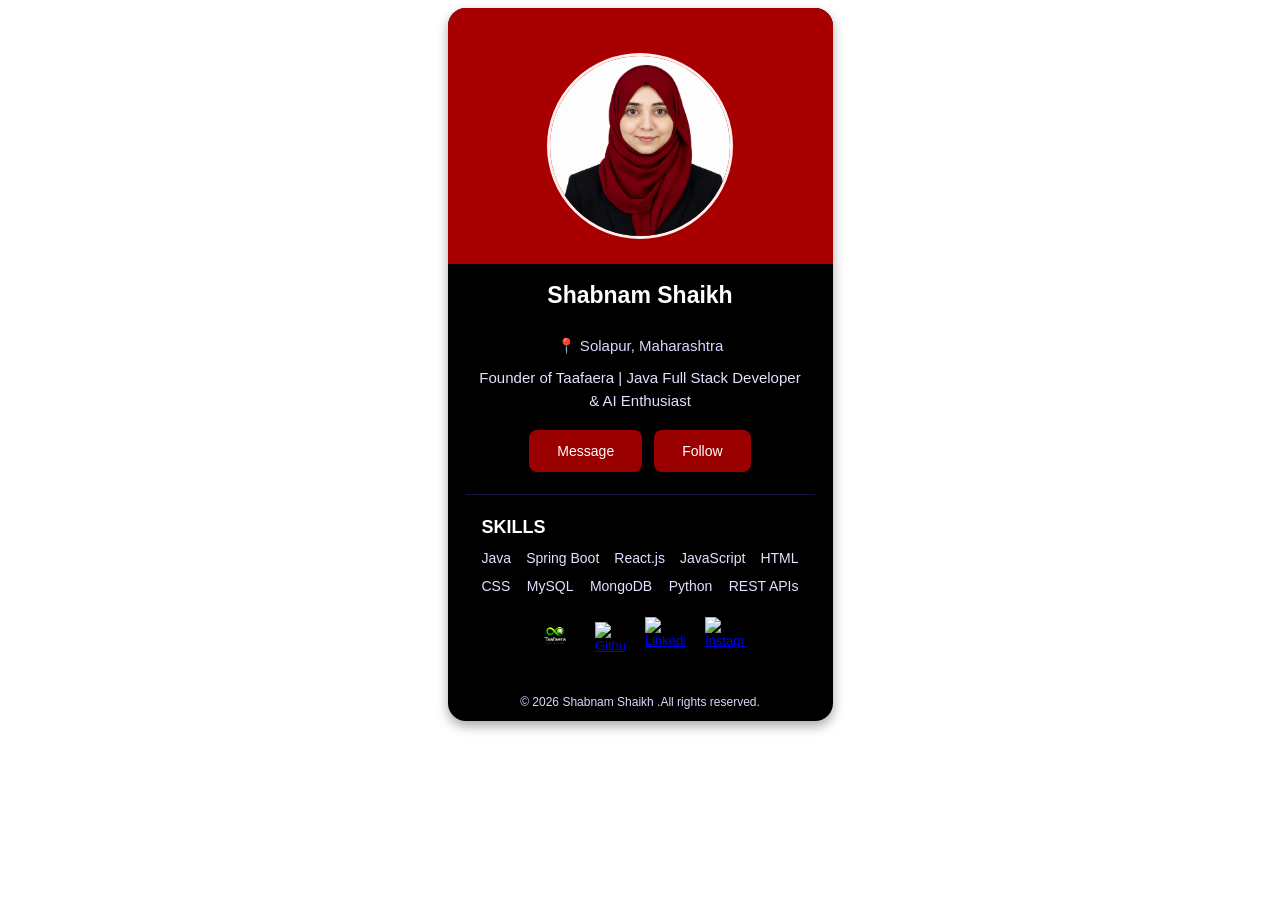
==== index.html @ c9ba9434 "Add files via upload" ====
<!DOCTYPE html>

<!DOCTYPE html>
<html lang="en">
<head>
    <meta charset="UTF-8">
    <meta name="viewport" content="width=device-width, initial-scale=1.0">
    <title>Shabnam Portfolio Card</title>
</head>
<body style="
    margin: 0;
    padding: 8px;
    min-height: 80vh;
    box-sizing: border-box;
    display: flex;
    justify-content: center;
    align-items: center;
    background-image: url('https://getwallpapers.com/wallpaper/full/8/c/2/257088.jpg');
    background-size: cover;
    background-position: center;
    background-repeat: no-repeat;
    font-family: Arial, sans-serif;
">

    <div style="
        width: 100%;
        max-width: 385px;
        background-color: #000000;
        border-radius: 18px;
        overflow: hidden;
        box-shadow: 0 5px 12px rgba(0,0,0,0.35);
        color: white;
    ">

        <!-- Profile Image Section -->
        <div style="
            background-color: #a80000;
            padding: 45px 20px 25px;
            display: flex;
            justify-content: center;
            align-items: center;
        ">

            <div style="
                width: 180px;
                height: 180px;
                border: 3px solid #ffeeee;
                border-radius: 50%;
                display: flex;
                justify-content: center;
                align-items: center;
                background-image: ;
                color: white;
                font-size: 48px;
                font-weight: bold;
            ">
                <img src="myimage.png"
         alt="Shabnam Profile"
         style="
            width: 100%;
            height: 100%;
            border-radius: 50%;
            object-fit: cover;
            display: block;
         ">
            </div>

        </div>

        <!-- Profile Details -->
        <div style="
            padding: 18px;
            text-align: center;
        ">

            <h2 style="
                margin: 0 0 28px;
                font-size: 23px;
                color: white;
            ">
                Shabnam Shaikh
            </h2>

            <p style="
                margin: 10px 0;
                color: #d9d7ff;
                font-size: 15px;
            ">
                📍 Solapur, Maharashtra
            </p>

            <p style="
                margin: 12px 0;
                color: #e3e1ff;
                font-size: 15px;
                line-height: 1.5;
            ">
                Founder of Taafaera | Java Full Stack Developer<br>
                & AI Enthusiast
            </p>

            <!-- Buttons -->
            <div style="
                display: flex;
                justify-content: center;
                gap: 12px;
                margin: 18px 0 10px;
            ">

                <a href="mailto:shabnamshaikh2614@gmail.com"
                   style="
                    text-decoration: none;
                    background-color: #9b0000;
                    color: white;
                    padding: 13px 28px;
                    border-radius: 8px;
                    font-size: 14px;
                    box-shadow: 0 2px 5px rgba(0,0,0,0.3);
                ">
                    Message
                </a>

                <a href="https://www.linkedin.com/in/shabnam-shaikh97/"
                   target="_blank"
                   style="
                    text-decoration: none;
                    background-color: #9b0000;
                    color: white;
                    padding: 13px 28px;
                    border-radius: 8px;
                    font-size: 14px;
                    box-shadow: 0 2px 5px rgba(0,0,0,0.3);
                ">
                    Follow
                </a>

            </div>

            <hr style="
                border: none;
                border-top: 1px solid #171440;
                margin: 22px 0;
            ">

            <!-- Skills -->
            <div style="
                text-align: left;
                padding: 0 16px 15px;
            ">

                <h3 style="
                    margin: 0 0 12px;
                    font-size: 18px;
                    color: white;
                ">
                    SKILLS
                </h3>

                <div style="
                    display: flex;
                    flex-wrap: wrap;
                    justify-content: space-between;
                    gap: 12px 8px;
                    font-size: 14px;
                    color: #e3e1ff;
                ">

                    <span>Java</span>
                    <span>Spring Boot</span>
                    <span>React.js</span>
                    <span>JavaScript</span>
                    <span>HTML</span>
                    <span>CSS</span>
                    <span>MySQL</span>
                    <span>MongoDB</span>
                    <span>Python</span>
                    <span>REST APIs</span>

                </div>

            </div>

            <!-- Social Links -->
            <div style="
                display: flex;
                justify-content: center;
                gap: 20px;
                padding: 8px;
                font-size: 13px;
            ">
             <a href="https://taaf-aera-global.vercel.app"
                   target="_blank"
       rel="noopener noreferrer"
       title="taafaera"
       style="display:inline-flex;align-items:center;">

        <img src= "Taafaeralogo.jpg"
             alt="taafaera"
             style="
                width:40px;
                height:40px;
                object-fit:contain;
             ">
    </a>

                <a href="https://github.com/ShabnamShaikh2614"
                   target="_blank"
       rel="noopener noreferrer"
       title="LinkedIn"
       style="display:inline-flex;align-items:center;">

        <img src= "https://uxwing.com/wp-content/themes/uxwing/download/brands-and-social-media/github-white-icon.png"
             alt="Github"
             style="
                width:30px;
                height:30px;
                object-fit:contain;
             ">
    </a>

                <a href="https://www.linkedin.com/in/shabnam-shaikh97/"
       target="_blank"
       rel="noopener noreferrer"
       title="LinkedIn"
       style="display:inline-flex;align-items:center;">

        <img src= "https://static.vecteezy.com/system/resources/thumbnails/018/930/480/small_2x/linkedin-logo-linkedin-icon-transparent-free-png.png"
             alt="LinkedIn"
             style="
                width:40px;
                height:40px;
                object-fit:contain;
             ">
    </a>
    <a href="https://www.instagram.com/shabnamvibes?vrfl=NjBxeHpkbDM1b29j"
       target="_blank"
       rel="noopener noreferrer"
       title="instagram"
       style="display:inline-flex;align-items:center;">

        <img src= "https://static.vecteezy.com/system/resources/thumbnails/065/386/516/small/instagram-circle-logo-icon-ig-app-transparent-background-premium-social-media-design-for-digital-download-free-png.png"
             alt="Instagram"
             style="
                width:40px;
                height:40px;
                object-fit:contain;
             ">
    </a>
            </div>

        </div>
        <footer style="
    text-align:center;
    padding:12px;
    font-size:12px;
    color:#d9d7ff"
    >
    © 2026 Shabnam Shaikh .All rights reserved.
    </footer>

    </div>

</body>
</html>
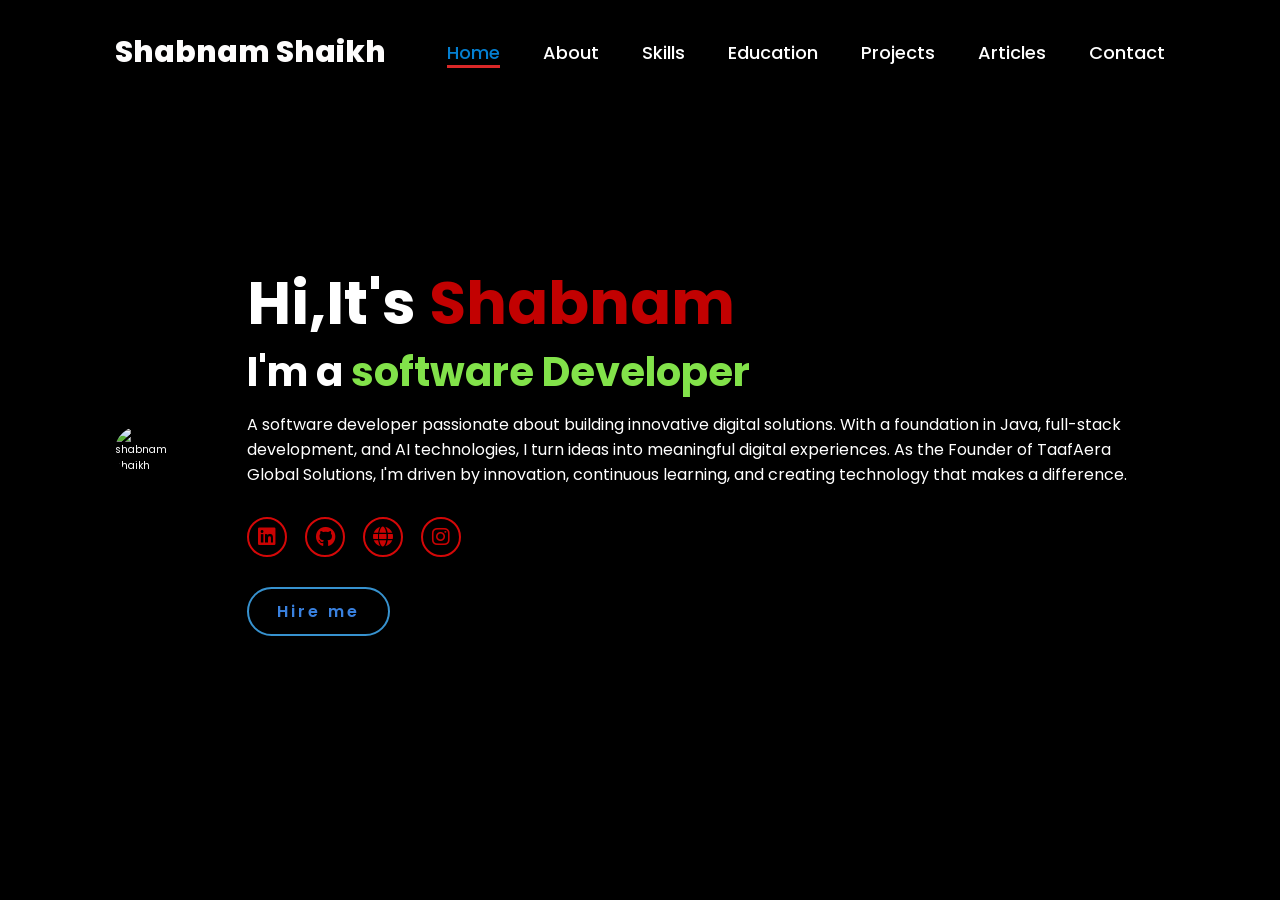
==== commit aa9d0581: "Add files via upload" ====
--- a/index.html
+++ b/index.html
@@ -1,264 +1,43 @@
-<!DOCTYPE html>
-
 <!DOCTYPE html>
 <html lang="en">
 <head>
     <meta charset="UTF-8">
     <meta name="viewport" content="width=device-width, initial-scale=1.0">
-    <title>Shabnam Portfolio Card</title>
+   <link rel="stylesheet" href="https://cdnjs.cloudflare.com/ajax/libs/font-awesome/6.5.2/css/all.min.css">
+    <link rel="stylesheet" href="style.css">
+    <title>Shabnam Shaikh</title>
 </head>
-<body style="
-    margin: 0;
-    padding: 8px;
-    min-height: 80vh;
-    box-sizing: border-box;
-    display: flex;
-    justify-content: center;
-    align-items: center;
-    background-image: url('https://getwallpapers.com/wallpaper/full/8/c/2/257088.jpg');
-    background-size: cover;
-    background-position: center;
-    background-repeat: no-repeat;
-    font-family: Arial, sans-serif;
-">
-
-    <div style="
-        width: 100%;
-        max-width: 385px;
-        background-color: #000000;
-        border-radius: 18px;
-        overflow: hidden;
-        box-shadow: 0 5px 12px rgba(0,0,0,0.35);
-        color: white;
-    ">
-
-        <!-- Profile Image Section -->
-        <div style="
-            background-color: #a80000;
-            padding: 45px 20px 25px;
-            display: flex;
-            justify-content: center;
-            align-items: center;
-        ">
-
-            <div style="
-                width: 180px;
-                height: 180px;
-                border: 3px solid #ffeeee;
-                border-radius: 50%;
-                display: flex;
-                justify-content: center;
-                align-items: center;
-                background-image: ;
-                color: white;
-                font-size: 48px;
-                font-weight: bold;
-            ">
-                <img src="myimage.png"
-         alt="Shabnam Profile"
-         style="
-            width: 100%;
-            height: 100%;
-            border-radius: 50%;
-            object-fit: cover;
-            display: block;
-         ">
+<body>
+    <header>
+        <a href="#" class="logo">Shabnam Shaikh</a>
+        <nav>
+           <a href="index.html" class="active">Home</a>
+           <a href="codefile/about.html">About</a>
+           <a href="codefile/skills.html">Skills</a>
+           <a href="codefile/education.html">Education</a>
+           <a href="codefile/project.html">Projects</a>
+           <a href="codefile/article.html">Articles</a>
+           <a href="codefile/contact.html">Contact</a>
+        </nav>
+    </header>
+    <section class="home">
+        <div class="home-img">
+            <img src="/Portfolio/images/main.png" alt="shabnam shaikh">
+       </div>
+       <div class="home-content">
+           <h1>Hi,It's <span> Shabnam</span></h1>
+           <h3 class="typing-text">I'm a <span></span></h3>
+           <p>A software developer passionate about building innovative digital solutions. With a foundation in Java, full-stack development, and AI technologies, I turn ideas into meaningful digital experiences. As the Founder of TaafAera Global Solutions, I'm driven by innovation, continuous learning, and creating technology that makes a difference.</p>
+<div class="social-icons">
+        <a href="https://www.linkedin.com/in/shabnam-shaikh97"><i class="fa-brands fa-linkedin"></i></a>
+        <a href="https://github.com/ShabnamShaikh2614"><i class="fa-brands fa-github"></i></a>
+        <a href="https://profilecard-neon.vercel.app/"><i class="fa-solid fa-globe"></i></a>
+        <a href="https://www.instagram.com/shabnamvibes?vrfl=NjBxeHpkDM1b29j"><i class="fa-brands fa-instagram"></i></a>
             </div>
-
-        </div>
-
-        <!-- Profile Details -->
-        <div style="
-            padding: 18px;
-            text-align: center;
-        ">
-
-            <h2 style="
-                margin: 0 0 28px;
-                font-size: 23px;
-                color: white;
-            ">
-                Shabnam Shaikh
-            </h2>
-
-            <p style="
-                margin: 10px 0;
-                color: #d9d7ff;
-                font-size: 15px;
-            ">
-                📍 Solapur, Maharashtra
-            </p>
-
-            <p style="
-                margin: 12px 0;
-                color: #e3e1ff;
-                font-size: 15px;
-                line-height: 1.5;
-            ">
-                Founder of Taafaera | Java Full Stack Developer<br>
-                & AI Enthusiast
-            </p>
-
-            <!-- Buttons -->
-            <div style="
-                display: flex;
-                justify-content: center;
-                gap: 12px;
-                margin: 18px 0 10px;
-            ">
-
-                <a href="mailto:shabnamshaikh2614@gmail.com"
-                   style="
-                    text-decoration: none;
-                    background-color: #9b0000;
-                    color: white;
-                    padding: 13px 28px;
-                    border-radius: 8px;
-                    font-size: 14px;
-                    box-shadow: 0 2px 5px rgba(0,0,0,0.3);
-                ">
-                    Message
-                </a>
-
-                <a href="https://www.linkedin.com/in/shabnam-shaikh97/"
-                   target="_blank"
-                   style="
-                    text-decoration: none;
-                    background-color: #9b0000;
-                    color: white;
-                    padding: 13px 28px;
-                    border-radius: 8px;
-                    font-size: 14px;
-                    box-shadow: 0 2px 5px rgba(0,0,0,0.3);
-                ">
-                    Follow
-                </a>
-
-            </div>
-
-            <hr style="
-                border: none;
-                border-top: 1px solid #171440;
-                margin: 22px 0;
-            ">
-
-            <!-- Skills -->
-            <div style="
-                text-align: left;
-                padding: 0 16px 15px;
-            ">
-
-                <h3 style="
-                    margin: 0 0 12px;
-                    font-size: 18px;
-                    color: white;
-                ">
-                    SKILLS
-                </h3>
-
-                <div style="
-                    display: flex;
-                    flex-wrap: wrap;
-                    justify-content: space-between;
-                    gap: 12px 8px;
-                    font-size: 14px;
-                    color: #e3e1ff;
-                ">
-
-                    <span>Java</span>
-                    <span>Spring Boot</span>
-                    <span>React.js</span>
-                    <span>JavaScript</span>
-                    <span>HTML</span>
-                    <span>CSS</span>
-                    <span>MySQL</span>
-                    <span>MongoDB</span>
-                    <span>Python</span>
-                    <span>REST APIs</span>
-
-                </div>
-
-            </div>
-
-            <!-- Social Links -->
-            <div style="
-                display: flex;
-                justify-content: center;
-                gap: 20px;
-                padding: 8px;
-                font-size: 13px;
-            ">
-             <a href="https://taaf-aera-global.vercel.app"
-                   target="_blank"
-       rel="noopener noreferrer"
-       title="taafaera"
-       style="display:inline-flex;align-items:center;">
-
-        <img src= "Taafaeralogo.jpg"
-             alt="taafaera"
-             style="
-                width:40px;
-                height:40px;
-                object-fit:contain;
-             ">
-    </a>
-
-                <a href="https://github.com/ShabnamShaikh2614"
-                   target="_blank"
-       rel="noopener noreferrer"
-       title="LinkedIn"
-       style="display:inline-flex;align-items:center;">
-
-        <img src= "https://uxwing.com/wp-content/themes/uxwing/download/brands-and-social-media/github-white-icon.png"
-             alt="Github"
-             style="
-                width:30px;
-                height:30px;
-                object-fit:contain;
-             ">
-    </a>
-
-                <a href="https://www.linkedin.com/in/shabnam-shaikh97/"
-       target="_blank"
-       rel="noopener noreferrer"
-       title="LinkedIn"
-       style="display:inline-flex;align-items:center;">
-
-        <img src= "https://static.vecteezy.com/system/resources/thumbnails/018/930/480/small_2x/linkedin-logo-linkedin-icon-transparent-free-png.png"
-             alt="LinkedIn"
-             style="
-                width:40px;
-                height:40px;
-                object-fit:contain;
-             ">
-    </a>
-    <a href="https://www.instagram.com/shabnamvibes?vrfl=NjBxeHpkbDM1b29j"
-       target="_blank"
-       rel="noopener noreferrer"
-       title="instagram"
-       style="display:inline-flex;align-items:center;">
-
-        <img src= "https://static.vecteezy.com/system/resources/thumbnails/065/386/516/small/instagram-circle-logo-icon-ig-app-transparent-background-premium-social-media-design-for-digital-download-free-png.png"
-             alt="Instagram"
-             style="
-                width:40px;
-                height:40px;
-                object-fit:contain;
-             ">
-    </a>
-            </div>
-
-        </div>
-        <footer style="
-    text-align:center;
-    padding:12px;
-    font-size:12px;
-    color:#d9d7ff"
-    >
-    © 2026 Shabnam Shaikh .All rights reserved.
-    </footer>
-
-    </div>
-
+            <a href="mailto:shabnamshaikh.2614@gmail.com" class="btn">Hire me</a>
+</div>
+           
+       </div>
+    </section>
 </body>
-</html>
+</html>
--- a/style.css
+++ b/style.css
@@ -0,0 +1,272 @@
+@import url('https://fonts.googleapis.com/css2?family=Poppins:wght@100;200;300;400;500;600&display=swap');
+
+*{
+    margin: 0;
+    padding: 0;
+    box-sizing: border-box;
+    text-decoration: none;
+    border: none;
+    outline: none;
+    font-family: 'Poppins', sans-serif;
+}
+
+html{
+    font-size: 62.5%;
+}
+
+body{
+    width: 100%;
+    height: 100vh;
+    overflow-x: hidden;
+    background-color: black;
+    color: white;
+}
+
+header{
+    margin-top: 20px;
+    position: fixed;
+    top: 0;
+    left: 0;
+    width: 100%;
+    padding: 1rem 9%;
+    background-color: transparent;
+    filter: drop-shadow(10px);
+    display: flex;
+    justify-content: space-between;
+    align-items: center;
+    z-index: 100;
+}
+
+.logo{
+    font-size: 3rem;
+    color: #fdfcfc;
+    font-weight: 800;
+    cursor: pointer;
+    transition: 0.5s ease;
+}
+
+.logo:hover{
+    transform: scale(1.1);
+}
+
+nav a{
+    font-size: 1.8rem;
+    color: white;
+    margin-left: 4rem;
+    font-weight: 500;
+    transition: 0.3s ease;
+    border-bottom: 3px solid transparent;
+}
+
+nav a:hover,
+nav a.active{
+    color: #047fd1;
+    border-bottom: 3px solid #db2828;
+}
+
+@media(max-width:995px){
+    nav{
+        position: absolute;
+        display: none;
+        top: 0;
+        right: 0;
+        width: 40%;
+        border-left: 3px solid #fffcfc;
+        border-bottom: 3px solid #d30000;
+        border-bottom-left-radius: 2rem;
+        padding: 1rem solid;
+        background-color: #fff8f8;
+        border-top: 0.1rem solid rgba(0,0,0,0.1);
+    }
+
+    nav.active{
+        display: block;
+    }
+
+    nav a{
+        display: block;
+        font-size: 2rem;
+        margin: 3rem 0;
+    }
+
+    nav a:hover,
+    nav a.active{
+        padding: 1rem;
+        border-radius: 0.5rem;
+        border-bottom: 0.5rem solid #d10000;
+    }
+}
+
+section{
+    min-height: 100vh;
+    padding: 5rem 9% 5rem;
+}
+
+.home{
+    display: flex;
+    justify-content: center;
+    align-items: center;
+    gap: 8rem;
+    background-color: black;
+}
+
+.home .home-content h1{
+    font-size: 6rem;
+    font-weight: 700;
+    line-height: 1.3;
+}
+
+span{
+    color: #c20101;
+}
+
+.home-content h3{
+    font-size: 4rem;
+    margin-bottom: 1rem;
+    font-weight: 700;
+}
+
+.home-content p{
+    font-size: 1.6rem;
+}
+
+.home-img{
+    border-radius: 50%;
+}
+
+.home-img img{
+    position: relative;
+    width: 32vw;
+    border-radius: 50%;
+    box-shadow: 0 0 25px solid #d63131;
+    cursor: pointer;
+    transition: 0.2s linear;
+}
+
+.home-img img:hover{
+    font-size: 1.8rem;
+    font-weight: 500;
+}
+
+.social-icons a{
+    display: inline-flex;
+    justify-content: center;
+    align-items: center;
+    width: 4rem;
+    height: 4rem;
+    background-color: transparent;
+    border: 0.2rem solid #d40808;
+    font-size: 2rem;
+    border-radius: 50%;
+    margin: 3rem 1.5rem 3rem 0;
+    transition: 0.3s ease;
+    color: #ca0303;
+}
+
+.social-icons a:hover{
+    color: white;
+    transform: scale(1.3) translateY(-5px);
+    background-color: #408cbe;
+    box-shadow: 0  0 25px #428bbb;
+}
+
+.btn{
+    display: inline-block;
+    padding: 1rem 2.8rem;
+    background-color: black;
+    border-radius: 4rem;
+    font-size: 1.6rem;
+    color: #3981df;
+    letter-spacing: 0.3rem;
+    font-weight: 600;
+    border: 2px solid #3792cf;
+    transition: 0.3s ease;
+    cursor: pointer;
+}
+
+.btn:hover{
+    transform: scale3d(1.03);
+    background-color: #00970d;
+    color: white;
+     border: 2px solid #f8f8f8;
+    box-shadow: 0 0 25px #ebeaea;
+}
+
+.typing-text{
+    font-size: 34px;
+    font-weight: 600;
+    min-width: 280px;
+}
+
+.typing-text span{
+    position: relative;
+}
+
+.typing-text span::before{
+    content: "software Developer";
+    color: #82e24a;
+    animation: words 20s infinite;
+}
+
+.typing-text span::after{
+    content: "";
+    background-color: black;
+    position: absolute;
+    width: calc(100% + 8px);
+    height: 100%;
+    border-left: 3px solid black;
+    right: -8;
+    animation: cursor 0.6s infinite;
+}
+.skill-kit{
+    font-size: 2rem;
+    font-weight: 100;
+
+}
+
+@keyframes cursor{
+    to{
+        border-left: 3px solid #f7f46d;
+    }
+}
+
+@keyframes words{
+    0%, 20%{
+        content: "Founder of Taafaera";
+    }
+    21%, 40%{
+        content: "Software Developer";
+    }
+    41%, 60%{
+        content: "AI Enthusiast";
+    }
+    61%, 80%{
+        content: "Quranic Researcher";
+    }
+}
+
+@media (max-width: 1000px){
+    .home{
+        gap: 4rem;
+    }
+}
+
+@media(max-width:995px){
+    .home{
+        flex-direction: column;
+        margin: 5rem 4rem;
+    }
+
+    .home .home-content h3{
+        font-size: 2.5rem;
+    }
+
+    .home-content h1{
+        font-size: 5rem;
+    }
+
+    .home-img img{
+        width: 70vw;
+        margin-top: 4rem;
+    }
+}
